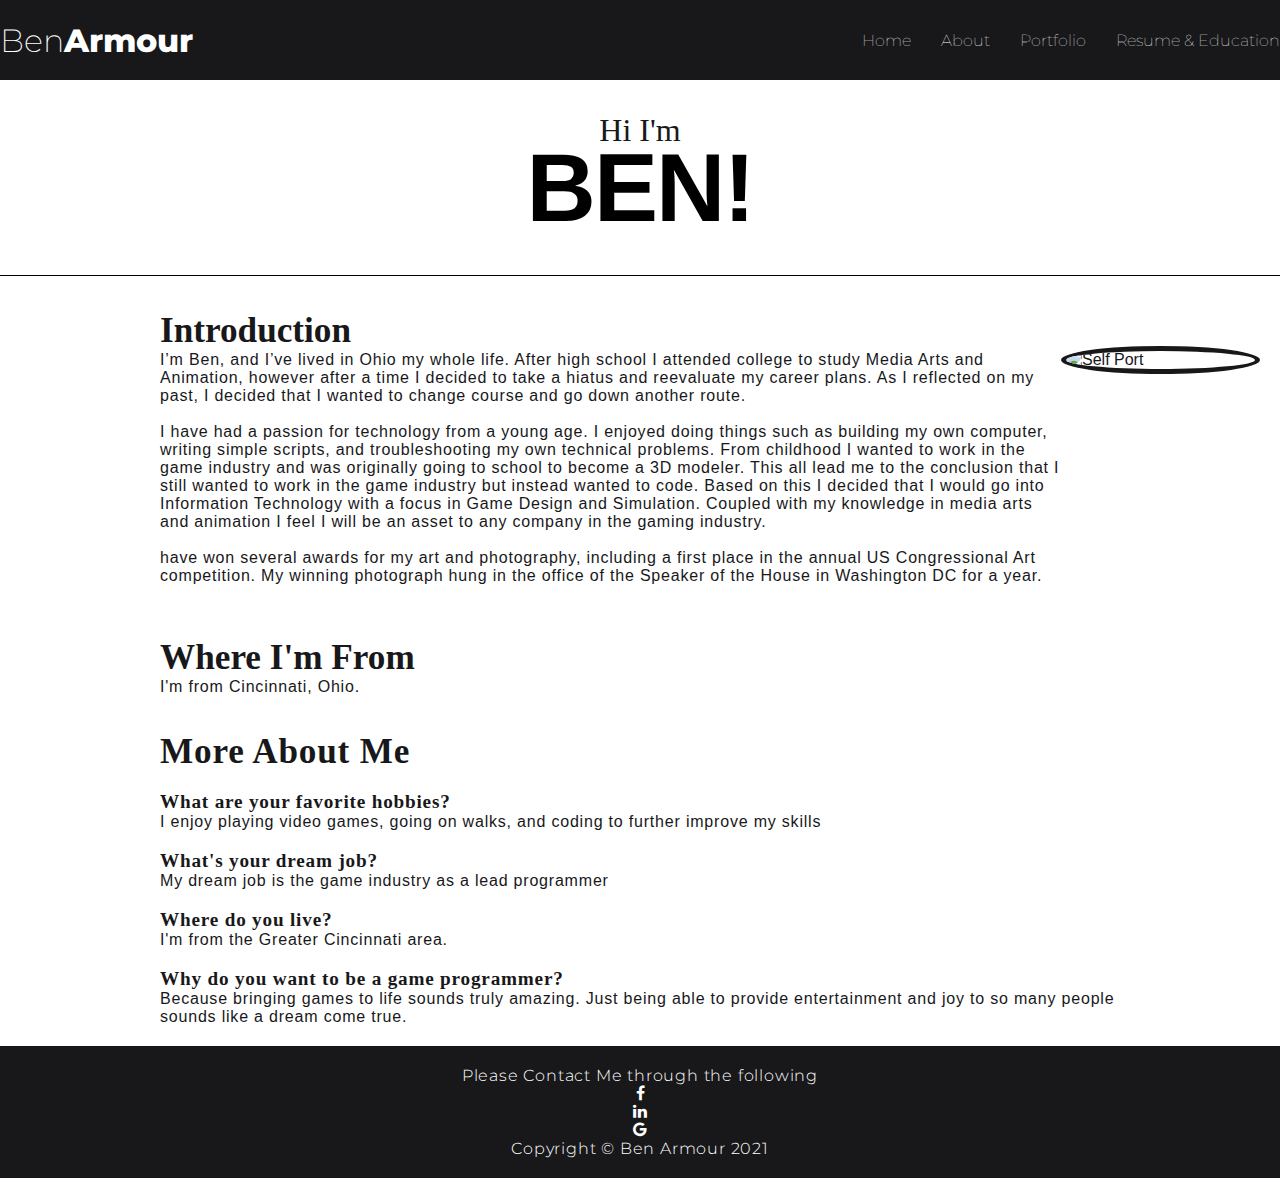
==== AboutMe.html @ 7915343e "Add files via upload" ====
<!--Benjamin Armour
    Fundamentals of Web Development

    Semester Project checkup #3
    AboutMe.html (About me page)
   -->
<!DOCTYPE html>
<html lang="en">

<head>
  <meta charset="UTF-8">
  <link href="https://fonts.googleapis.com/css2?family=Montserrat:wght@400;800&display=swap" rel="stylesheet">
  <link rel="stylesheet" href="https://cdnjs.cloudflare.com/ajax/libs/font-awesome/4.7.0/css/font-awesome.min.css">
  <link rel="stylesheet" type="text/css" href="Style.css">
  <title>Index</title>
</head>

<body>
  <div class="header">
    <div class="inner-header">
      <div class="logo-container">
        <h1>Ben<span>Armour</span></h1>
      </div>
      <ul class="navigation">
        <li><a href="index.html">Home</a></li>
        <li><a href="AboutMe.html">About</a></li>
        <li><a href="Portfolio.html">Portfolio</a></li>
        <li><a href="Resume&Education.html">Resume & Education</a></li>
      </ul>
    </div>
  </div>

  <header class="pagehead">
    <p class="pagehead-intro">Hi I'm</p>
    <h1 class="pagehead-heading">Ben!</h1>
  </header>

  <div class="SelfPort-padding">
    <img src="Images/SelfPort.png" class="Right-SelfPort" alt="Self Port" />
  </div>

    <section class="introduction-section">
      <h2>Introduction</h2>
      <p>I’m Ben, and I’ve lived in Ohio my whole life. After high school I
        attended college to study Media Arts and Animation, however after a
        time I decided to take a hiatus and reevaluate my career plans. As I
        reflected on my past, I decided that I wanted to change course and go
        down another route.</p><br>

      <p>I have had a passion for technology from a young age. I enjoyed doing
        things such as building my own computer, writing simple scripts, and
        troubleshooting my own technical problems. From childhood I wanted to
        work in the game industry and was originally going to school to become
        a 3D modeler. This all lead me to the conclusion that I still wanted
        to work in the game industry but instead wanted to code. Based on this
        I decided that I would go into Information Technology with a focus in
        Game Design and Simulation. Coupled with my knowledge in media arts
        and animation I feel I will be an asset to any company in the gaming
        industry.</p><br>

      <p> have won several awards for my art and photography, including a first
        place in the annual US Congressional Art competition. My winning photograph
        hung in the office of the Speaker of the House in Washington DC for a year.</p><br>
    </section>
    <section class="location-section">
      <h2>Where I'm From</h2>
      <p>I'm from Cincinnati, Ohio. </p>
    </section>
    <section class="questions-section">
      <h2>More About Me</h2>
      <h3>What are your favorite hobbies?</h3>
      <p>I enjoy playing video games, going on walks, and coding to further improve my skills</p>
      <h3>What's your dream job?</h3>
      <p>My dream job is the game industry as a lead programmer</p>
      <h3>Where do you live?</h3>
      <p>I'm from the Greater Cincinnati area.</p>
      <h3>Why do you want to be a game programmer?</h3>
      <p>Because bringing games to life sounds truly amazing. Just being able to provide
        entertainment and joy to so many people sounds like a dream come true.</p>
    </section>


  <div class="footer">
        <p>Please Contact Me through the following<p>
        <ul>
          <li><a href="https://www.facebook.com/"><i class="fa fa-facebook"></i></a></li>
          <li><a href="https://www.linkedin.com"><i class="fa fa-linkedin"></i></a></li>
          <li><a href="mailto:Armourbl@mail.uc.com"><i class="fa fa-google"></i></a></li>
        </ul>
        <p>Copyright &copy; Ben Armour 2021</p>

  </div>

</body>

</html>
---- Style.css ----
/*
  Benjamin Armour
  Fundamentals of Web Development

  Semester Project checkup #3
  Resume&Education.html (This is my resume and education page)
*/

/* Clear Css default atributes*/
*{
  margin: 0;
  padding: 0;
  list-style: none;
  text-decoration: none;
}

/*header*/

.header{
  width: 100%;
  height: 80px;
  display: block;
}

.inner-header{
  width: 100vw;
  height: 100%;
  display: block;
  margin: 0 auto;
  background-color: #18181a;
}

.inner-header li a{
  text-decoration: none; color:white;
}

.inner-header li a:hover{
  text-decoration: none; color:#a3d2ca;
}

.logo-container{
  height: 100%;
  display: table;
  float: left;
}

.logo-container h1{
  color: white;
  height: 100%;
  display: table-cell;
  vertical-align: middle;
  font-family: "Montserrat";
  font-size: 32px;
  font-weight: 200;
}

.logo-container h1 span{
  font-weight: 800;
}

.navigation{
  float: right;
  height: 100%;
}

.navigation li{
  height: 100%;
  display: table;
  float: left;
  padding: 0px 15px;
  color: white;
}

.navigation li:last-child{
  padding-right: 0;
}

.navigation li a{
  display: table-cell;
  vertical-align: middle;
  height: 100%;
  color: white;
  font-family: "Montserrat";
  font-size: 16px;
  font-weight: 100;
}

@media (max-width: 700px) {
 .logo-container
 {
     display:none;
 }
}


/*Body attributes for Home, About, and (Resume&Education)*/
/*Footer attribuets for all pages*/

body {
    background-image: url("Background 2/BG-1.png"), url("Background 2/BG-2.png");
    background-repeat: repeat-x, repeat;
    color:  #18181a;
    font-size: 1em;
    font-family: "Open Sans", "Helvetica Neue", sans-serif;
}

.Right-SelfPort {
	width: 15%;
	height: auto;
  float: right;
  top: 50%;
  left: 50%;
  margin-top: 70px;
  margin-bottom: 150px;
  border-radius: 50%;
  border: 5px solid #18181a;
}

@media (max-width: 700px) {
 img
 {
   display: none;
 }
}

.SelfPort-padding{
padding-right: 20px;
}

.pagehead-heading,
.pagehead-intro {
  text-align: center;
}

.pagehead {
  padding: 32px 0;
  border-bottom: solid .12em black;
}

.pagehead-intro {
    margin-bottom: 0.1em;
    font-family: "Gentium Book Basic", Georgia, serif;
    font-size: 2em;
}

.pagehead-heading {
    color: black;
    margin-top: -0.2em;
    font-family: "Open Sans", "Helvetica Neue", sans-serif;
    font-weight: bold;
    font-size: 6em;
    letter-spacing: -0.02em;
    text-transform: uppercase;
}

.introduction-section,
.location-section,
.questions-section {
    max-width: 60em;
    margin-left: auto;
    margin-right: auto;
    margin-top: 2em;
}

.introduction-section > p,
.location-section > p,
.questions-section  {
    font-weight: 300;
    letter-spacing: 0.05em;
}

@media (max-width: 1000px) {
  .introduction-section,
  .location-section,
  .questions-section
 {
     padding-left: 20px;
     padding-right: 20px;
 }
}

.questions-section > h3 {
    font-family: "Gentium Book Basic", Georgia, serif;
    font-size: 1.2em;
    font-weight: bold;
    margin: 1em 0 0 0;
}

section > h2 {
    margin-top: 1em;
    margin: 1em 0 0 0;
}

.pagehead-intro {
  margin-bottom: 0.1em;
  font-family: "Gentium Book Basic", Georgia, serif;
    font-size: 2em;
}

.pagehead-heading {
  margin-top: -0.2em;
  font-family: "Open Sans", "Helvetica Neue", sans-serif;
  font-weight: bold;
  font-size: 6em;
  letter-spacing: -0.02em;
  text-transform: uppercase;
}
h2 {
  font-family: "Gentium Book Basic", Georgia, serif;
  font-size: 2.2em;
  font-weight: 200;
  font-weight: bold;
}

h3 {
    font-family: "Gentium Book Basic", Georgia, serif;
    font-size: 1.2em;
    font-weight: 200;
}

ul {
  list-style-position: inside;
}

.list li::before {content: "•"; color: #18181a;
  list-style-position: inside;
  margin-left: 1em;
}

.list li {font-size: 1em;
  color:  #18181a;
  font-size: 1em;
  font-family: "Open Sans", "Helvetica Neue", sans-serif;
  font-weight: 300;
  letter-spacing: 0.05em;
}

#table-right {
  float: right;
  width: 45%;
}

table, th, td {
  border: 1px solid black;
  border-collapse: collapse;
}

th, td {
  padding: 5px;
  font-family: "Gentium Book Basic", Georgia, serif;
  text-align: center;
}

.footer {
  margin-top: 20px;
  padding: 20px 0;
  text-align: center;
  background-color: #18181a;
  text-decoration: none;
}
.social > li {
  display: inline-block;
  margin: 0 5px;
}
.footer p {
  font-family: 'Montserrat';
  color: white;
}
a {
    font-weight: bold;
    text-decoration: none;
    color: White;
}

.footer {
  text-align: center;
}

.footer > p {
    /* Typography Declarations */
    font-weight: 300;
    letter-spacing: 0.05em;
}

.home-footer{
  position: absolute;
  bottom: 0;
  width: 100%;
}

@media only screen and (max-width: 500px) {
    .pagehead {
        padding: 3em 0;
    }
    .pagehead-heading {
        font-size: 3em;
    }
    .footer {
        padding: 2em 2.5em;
  }
}
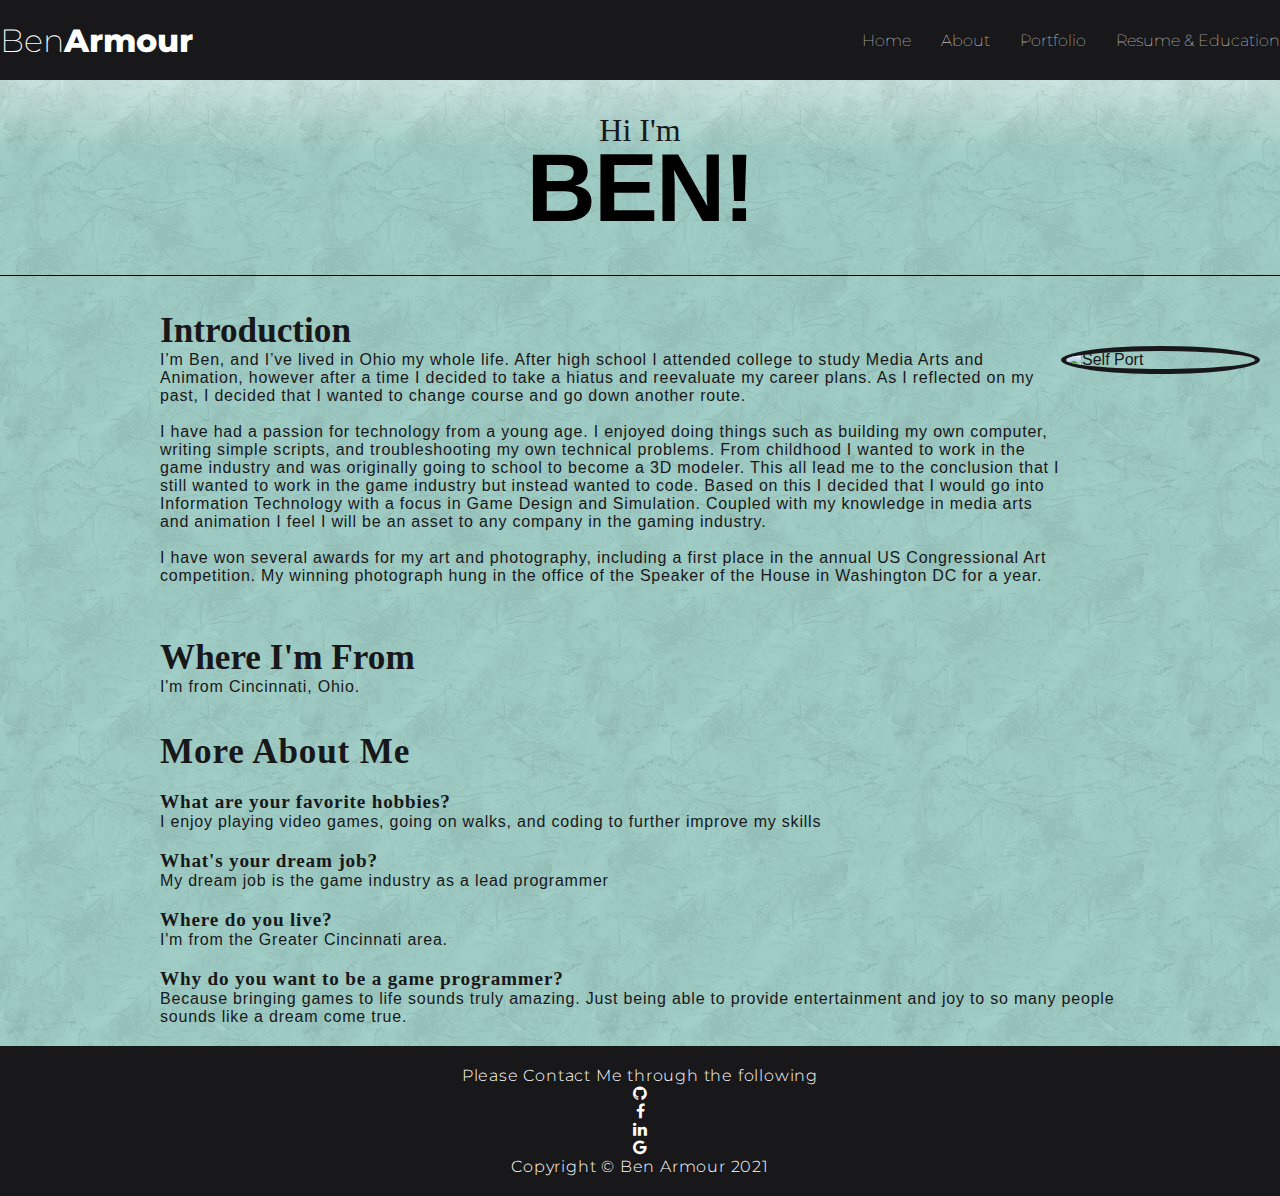
==== commit fc1e90a1: "Add files via upload" ====
--- a/AboutMe.html
+++ b/AboutMe.html
@@ -1,96 +1,95 @@
+
+
 <!--Benjamin Armour
-    Fundamentals of Web Development
+   Fundamentals of Web Development
 
-    Semester Project checkup #3
-    AboutMe.html (About me page)
+   Semester Project checkup #3
+   AboutMe.html (About me page)
    -->
 <!DOCTYPE html>
 <html lang="en">
-
-<head>
-  <meta charset="UTF-8">
-  <link href="https://fonts.googleapis.com/css2?family=Montserrat:wght@400;800&display=swap" rel="stylesheet">
-  <link rel="stylesheet" href="https://cdnjs.cloudflare.com/ajax/libs/font-awesome/4.7.0/css/font-awesome.min.css">
-  <link rel="stylesheet" type="text/css" href="Style.css">
-  <title>Index</title>
-</head>
-
-<body>
-  <div class="header">
-    <div class="inner-header">
-      <div class="logo-container">
-        <h1>Ben<span>Armour</span></h1>
+   <head>
+      <meta charset="UTF-8">
+      <link href="https://fonts.googleapis.com/css2?family=Montserrat:wght@400;800&display=swap" rel="stylesheet">
+      <link rel="stylesheet" href="https://cdnjs.cloudflare.com/ajax/libs/font-awesome/4.7.0/css/font-awesome.min.css">
+      <link rel="stylesheet" type="text/css" href="Style.css">
+      <title>Index</title>
+   </head>
+   <body>
+      <div class="header">
+         <div class="inner-header">
+            <div class="logo-container">
+               <h1>Ben<span>Armour</span></h1>
+            </div>
+            <ul class="navigation">
+               <li><a href="index.html">Home</a></li>
+               <li><a href="AboutMe.html">About</a></li>
+               <li><a href="Portfolio.html">Portfolio</a></li>
+               <li><a href="Resume&Education.html">Resume & Education</a></li>
+            </ul>
+         </div>
       </div>
-      <ul class="navigation">
-        <li><a href="index.html">Home</a></li>
-        <li><a href="AboutMe.html">About</a></li>
-        <li><a href="Portfolio.html">Portfolio</a></li>
-        <li><a href="Resume&Education.html">Resume & Education</a></li>
-      </ul>
-    </div>
-  </div>
-
-  <header class="pagehead">
-    <p class="pagehead-intro">Hi I'm</p>
-    <h1 class="pagehead-heading">Ben!</h1>
-  </header>
-
-  <div class="SelfPort-padding">
-    <img src="Images/SelfPort.png" class="Right-SelfPort" alt="Self Port" />
-  </div>
-
-    <section class="introduction-section">
-      <h2>Introduction</h2>
-      <p>I’m Ben, and I’ve lived in Ohio my whole life. After high school I
-        attended college to study Media Arts and Animation, however after a
-        time I decided to take a hiatus and reevaluate my career plans. As I
-        reflected on my past, I decided that I wanted to change course and go
-        down another route.</p><br>
-
-      <p>I have had a passion for technology from a young age. I enjoyed doing
-        things such as building my own computer, writing simple scripts, and
-        troubleshooting my own technical problems. From childhood I wanted to
-        work in the game industry and was originally going to school to become
-        a 3D modeler. This all lead me to the conclusion that I still wanted
-        to work in the game industry but instead wanted to code. Based on this
-        I decided that I would go into Information Technology with a focus in
-        Game Design and Simulation. Coupled with my knowledge in media arts
-        and animation I feel I will be an asset to any company in the gaming
-        industry.</p><br>
-
-      <p> have won several awards for my art and photography, including a first
-        place in the annual US Congressional Art competition. My winning photograph
-        hung in the office of the Speaker of the House in Washington DC for a year.</p><br>
-    </section>
-    <section class="location-section">
-      <h2>Where I'm From</h2>
-      <p>I'm from Cincinnati, Ohio. </p>
-    </section>
-    <section class="questions-section">
-      <h2>More About Me</h2>
-      <h3>What are your favorite hobbies?</h3>
-      <p>I enjoy playing video games, going on walks, and coding to further improve my skills</p>
-      <h3>What's your dream job?</h3>
-      <p>My dream job is the game industry as a lead programmer</p>
-      <h3>Where do you live?</h3>
-      <p>I'm from the Greater Cincinnati area.</p>
-      <h3>Why do you want to be a game programmer?</h3>
-      <p>Because bringing games to life sounds truly amazing. Just being able to provide
-        entertainment and joy to so many people sounds like a dream come true.</p>
-    </section>
-
-
-  <div class="footer">
-        <p>Please Contact Me through the following<p>
-        <ul>
-          <li><a href="https://www.facebook.com/"><i class="fa fa-facebook"></i></a></li>
-          <li><a href="https://www.linkedin.com"><i class="fa fa-linkedin"></i></a></li>
-          <li><a href="mailto:Armourbl@mail.uc.com"><i class="fa fa-google"></i></a></li>
-        </ul>
-        <p>Copyright &copy; Ben Armour 2021</p>
-
-  </div>
-
-</body>
-
+      <header class="pagehead">
+         <p class="pagehead-intro">Hi I'm</p>
+         <h1 class="pagehead-heading">Ben!</h1>
+      </header>
+      <div class="SelfPort-padding">
+         <img src="Images/SelfPort.png" class="Right-SelfPort" alt="Self Port" />
+      </div>
+      <section class="introduction-section">
+         <h2>Introduction</h2>
+         <p>I’m Ben, and I’ve lived in Ohio my whole life. After high school I
+            attended college to study Media Arts and Animation, however after a
+            time I decided to take a hiatus and reevaluate my career plans. As I
+            reflected on my past, I decided that I wanted to change course and go
+            down another route.
+         </p>
+         <br>
+         <p>I have had a passion for technology from a young age. I enjoyed doing
+            things such as building my own computer, writing simple scripts, and
+            troubleshooting my own technical problems. From childhood I wanted to
+            work in the game industry and was originally going to school to become
+            a 3D modeler. This all lead me to the conclusion that I still wanted
+            to work in the game industry but instead wanted to code. Based on this
+            I decided that I would go into Information Technology with a focus in
+            Game Design and Simulation. Coupled with my knowledge in media arts
+            and animation I feel I will be an asset to any company in the gaming
+            industry.
+         </p>
+         <br>
+         <p>I have won several awards for my art and photography, including a first
+            place in the annual US Congressional Art competition. My winning photograph
+            hung in the office of the Speaker of the House in Washington DC for a year.
+         </p>
+         <br>
+      </section>
+      <section class="location-section">
+         <h2>Where I'm From</h2>
+         <p>I'm from Cincinnati, Ohio. </p>
+      </section>
+      <section class="questions-section">
+         <h2>More About Me</h2>
+         <h3>What are your favorite hobbies?</h3>
+         <p>I enjoy playing video games, going on walks, and coding to further improve my skills</p>
+         <h3>What's your dream job?</h3>
+         <p>My dream job is the game industry as a lead programmer</p>
+         <h3>Where do you live?</h3>
+         <p>I'm from the Greater Cincinnati area.</p>
+         <h3>Why do you want to be a game programmer?</h3>
+         <p>Because bringing games to life sounds truly amazing. Just being able to provide
+            entertainment and joy to so many people sounds like a dream come true.
+         </p>
+      </section>
+      <div class="footer">
+         <p>Please Contact Me through the following
+         <p>
+         <ul>
+            <li><a href="https://github.com/L0ST201"><i class="fa fa-github"></i></a></li>
+            <li><a href="https://www.facebook.com/ben.armour.3"><i class="fa fa-facebook"></i></a></li>
+            <li><a href="https://www.linkedin.com"><i class="fa fa-linkedin"></i></a></li>
+            <li><a href="mailto:Armourbl@mail.uc.com"><i class="fa fa-google"></i></a></li>
+         </ul>
+         <p>Copyright &copy; Ben Armour 2021</p>
+      </div>
+   </body>
 </html>
--- a/Style.css
+++ b/Style.css
@@ -2,300 +2,312 @@
   Benjamin Armour
   Fundamentals of Web Development
 
-  Semester Project checkup #3
-  Resume&Education.html (This is my resume and education page)
+  Semester Project
+  Style.css (Style rules for site)
 */
 
+
 /* Clear Css default atributes*/
-*{
-  margin: 0;
-  padding: 0;
-  list-style: none;
-  text-decoration: none;
-}
+
+* {
+	margin: 0;
+	padding: 0;
+	list-style: none;
+	text-decoration: none;
+}
+
 
 /*header*/
 
-.header{
-  width: 100%;
-  height: 80px;
-  display: block;
-}
-
-.inner-header{
-  width: 100vw;
-  height: 100%;
-  display: block;
-  margin: 0 auto;
-  background-color: #18181a;
-}
-
-.inner-header li a{
-  text-decoration: none; color:white;
-}
-
-.inner-header li a:hover{
-  text-decoration: none; color:#a3d2ca;
-}
-
-.logo-container{
-  height: 100%;
-  display: table;
-  float: left;
-}
-
-.logo-container h1{
-  color: white;
-  height: 100%;
-  display: table-cell;
-  vertical-align: middle;
-  font-family: "Montserrat";
-  font-size: 32px;
-  font-weight: 200;
-}
-
-.logo-container h1 span{
-  font-weight: 800;
-}
-
-.navigation{
-  float: right;
-  height: 100%;
-}
-
-.navigation li{
-  height: 100%;
-  display: table;
-  float: left;
-  padding: 0px 15px;
-  color: white;
-}
-
-.navigation li:last-child{
-  padding-right: 0;
-}
-
-.navigation li a{
-  display: table-cell;
-  vertical-align: middle;
-  height: 100%;
-  color: white;
-  font-family: "Montserrat";
-  font-size: 16px;
-  font-weight: 100;
+.header {
+	width: 100%;
+	height: 80px;
+	display: block;
+}
+
+.inner-header {
+	width: 100vw;
+	height: 100%;
+	display: block;
+	margin: 0 auto;
+	background-color: #18181a;
+}
+
+.inner-header li a {
+	text-decoration: none;
+	color: white;
+}
+
+.inner-header li a:hover {
+	text-decoration: none;
+	color: #a3d2ca;
+}
+
+.logo-container {
+	height: 100%;
+	display: table;
+	float: left;
+}
+
+.logo-container h1 {
+	color: white;
+	height: 100%;
+	display: table-cell;
+	vertical-align: middle;
+	font-family: "Montserrat";
+	font-size: 32px;
+	font-weight: 200;
+}
+
+.logo-container h1 span {
+	font-weight: 800;
+}
+
+.navigation {
+	float: right;
+	height: 100%;
+}
+
+.navigation li {
+	height: 100%;
+	display: table;
+	float: left;
+	padding: 0px 15px;
+	color: white;
+}
+
+.navigation li:last-child {
+	padding-right: 0;
+}
+
+.navigation li a {
+	display: table-cell;
+	vertical-align: middle;
+	height: 100%;
+	color: white;
+	font-family: "Montserrat";
+	font-size: 16px;
+	font-weight: 100;
 }
 
 @media (max-width: 700px) {
- .logo-container
- {
-     display:none;
- }
+	.logo-container {
+		display: none;
+	}
 }
 
 
 /*Body attributes for Home, About, and (Resume&Education)*/
+
+
 /*Footer attribuets for all pages*/
 
+iframe {
+	border: none;
+}
+
 body {
-    background-image: url("Background 2/BG-1.png"), url("Background 2/BG-2.png");
-    background-repeat: repeat-x, repeat;
-    color:  #18181a;
-    font-size: 1em;
-    font-family: "Open Sans", "Helvetica Neue", sans-serif;
+	background-image: url("Background 2/BG-1.png"), url("Background 2/BG-2.png");
+	background-repeat: repeat-x, repeat;
+	color: #18181a;
+	font-size: 1em;
+	font-family: "Open Sans", "Helvetica Neue", sans-serif;
 }
 
 .Right-SelfPort {
 	width: 15%;
 	height: auto;
-  float: right;
-  top: 50%;
-  left: 50%;
-  margin-top: 70px;
-  margin-bottom: 150px;
-  border-radius: 50%;
-  border: 5px solid #18181a;
+	float: right;
+	top: 50%;
+	left: 50%;
+	margin-top: 70px;
+	margin-bottom: 150px;
+	border-radius: 50%;
+	border: 5px solid #18181a;
 }
 
 @media (max-width: 700px) {
- img
- {
-   display: none;
- }
-}
-
-.SelfPort-padding{
-padding-right: 20px;
+	img {
+		display: none;
+	}
+}
+
+.SelfPort-padding {
+	padding-right: 20px;
 }
 
 .pagehead-heading,
 .pagehead-intro {
-  text-align: center;
+	text-align: center;
 }
 
 .pagehead {
-  padding: 32px 0;
-  border-bottom: solid .12em black;
+	padding: 32px 0;
+	border-bottom: solid .12em black;
 }
 
 .pagehead-intro {
-    margin-bottom: 0.1em;
-    font-family: "Gentium Book Basic", Georgia, serif;
-    font-size: 2em;
+	margin-bottom: 0.1em;
+	font-family: "Gentium Book Basic", Georgia, serif;
+	font-size: 2em;
 }
 
 .pagehead-heading {
-    color: black;
-    margin-top: -0.2em;
-    font-family: "Open Sans", "Helvetica Neue", sans-serif;
-    font-weight: bold;
-    font-size: 6em;
-    letter-spacing: -0.02em;
-    text-transform: uppercase;
+	color: black;
+	margin-top: -0.2em;
+	font-family: "Open Sans", "Helvetica Neue", sans-serif;
+	font-weight: bold;
+	font-size: 6em;
+	letter-spacing: -0.02em;
+	text-transform: uppercase;
 }
 
 .introduction-section,
 .location-section,
 .questions-section {
-    max-width: 60em;
-    margin-left: auto;
-    margin-right: auto;
-    margin-top: 2em;
-}
-
-.introduction-section > p,
-.location-section > p,
-.questions-section  {
-    font-weight: 300;
-    letter-spacing: 0.05em;
+	max-width: 60em;
+	margin-left: auto;
+	margin-right: auto;
+	margin-top: 2em;
+}
+
+.introduction-section>p,
+.location-section>p,
+.questions-section {
+	font-weight: 300;
+	letter-spacing: 0.05em;
 }
 
 @media (max-width: 1000px) {
-  .introduction-section,
-  .location-section,
-  .questions-section
- {
-     padding-left: 20px;
-     padding-right: 20px;
- }
-}
-
-.questions-section > h3 {
-    font-family: "Gentium Book Basic", Georgia, serif;
-    font-size: 1.2em;
-    font-weight: bold;
-    margin: 1em 0 0 0;
-}
-
-section > h2 {
-    margin-top: 1em;
-    margin: 1em 0 0 0;
+	.introduction-section,
+	.location-section,
+	.questions-section {
+		padding-left: 20px;
+		padding-right: 20px;
+	}
+}
+
+.questions-section>h3 {
+	font-family: "Gentium Book Basic", Georgia, serif;
+	font-size: 1.2em;
+	font-weight: bold;
+	margin: 1em 0 0 0;
+}
+
+section>h2 {
+	margin-top: 1em;
+	margin: 1em 0 0 0;
 }
 
 .pagehead-intro {
-  margin-bottom: 0.1em;
-  font-family: "Gentium Book Basic", Georgia, serif;
-    font-size: 2em;
+	margin-bottom: 0.1em;
+	font-family: "Gentium Book Basic", Georgia, serif;
+	font-size: 2em;
 }
 
 .pagehead-heading {
-  margin-top: -0.2em;
-  font-family: "Open Sans", "Helvetica Neue", sans-serif;
-  font-weight: bold;
-  font-size: 6em;
-  letter-spacing: -0.02em;
-  text-transform: uppercase;
-}
+	margin-top: -0.2em;
+	font-family: "Open Sans", "Helvetica Neue", sans-serif;
+	font-weight: bold;
+	font-size: 6em;
+	letter-spacing: -0.02em;
+	text-transform: uppercase;
+}
+
 h2 {
-  font-family: "Gentium Book Basic", Georgia, serif;
-  font-size: 2.2em;
-  font-weight: 200;
-  font-weight: bold;
+	font-family: "Gentium Book Basic", Georgia, serif;
+	font-size: 2.2em;
+	font-weight: 200;
+	font-weight: bold;
 }
 
 h3 {
-    font-family: "Gentium Book Basic", Georgia, serif;
-    font-size: 1.2em;
-    font-weight: 200;
-}
-
-ul {
-  list-style-position: inside;
-}
-
-.list li::before {content: "•"; color: #18181a;
-  list-style-position: inside;
-  margin-left: 1em;
-}
-
-.list li {font-size: 1em;
-  color:  #18181a;
-  font-size: 1em;
-  font-family: "Open Sans", "Helvetica Neue", sans-serif;
-  font-weight: 300;
-  letter-spacing: 0.05em;
+	font-family: "Gentium Book Basic", Georgia, serif;
+	font-size: 1.2em;
+	font-weight: 200;
+}
+
+.list li::before {
+	content: "•";
+	color: #18181a;
+	display: inline-block;
+	width: 1em;
+	margin-left: 1em;
+}
+
+.list li {
+	font-size: 1em;
+	color: #18181a;
+	font-size: 1em;
+	font-family: "Open Sans", "Helvetica Neue", sans-serif;
+	font-weight: 300;
+	letter-spacing: 0.05em;
 }
 
 #table-right {
-  float: right;
-  width: 45%;
+	float: right;
+	width: 45%;
 }
 
 table, th, td {
-  border: 1px solid black;
-  border-collapse: collapse;
+	border: 1px solid black;
+	border-collapse: collapse;
 }
 
 th, td {
-  padding: 5px;
-  font-family: "Gentium Book Basic", Georgia, serif;
-  text-align: center;
+	padding: 5px;
+	font-family: "Gentium Book Basic", Georgia, serif;
+	text-align: center;
 }
 
 .footer {
-  margin-top: 20px;
-  padding: 20px 0;
-  text-align: center;
-  background-color: #18181a;
-  text-decoration: none;
-}
-.social > li {
-  display: inline-block;
-  margin: 0 5px;
-}
+	margin-top: 20px;
+	padding: 20px 0;
+	text-align: center;
+	background-color: #18181a;
+	text-decoration: none;
+}
+
+.social>li {
+	display: inline-block;
+	margin: 0 5px;
+}
+
 .footer p {
-  font-family: 'Montserrat';
-  color: white;
-}
+	font-family: 'Montserrat';
+	color: white;
+}
+
 a {
-    font-weight: bold;
-    text-decoration: none;
-    color: White;
+	font-weight: bold;
+	text-decoration: none;
+	color: White;
 }
 
 .footer {
-  text-align: center;
-}
-
-.footer > p {
-    /* Typography Declarations */
-    font-weight: 300;
-    letter-spacing: 0.05em;
-}
-
-.home-footer{
-  position: absolute;
-  bottom: 0;
-  width: 100%;
+	text-align: center;
+}
+
+.footer>p {
+	/* Typography Declarations */
+	font-weight: 300;
+	letter-spacing: 0.05em;
+}
+
+.home-footer {
+	position: absolute;
+	bottom: 0;
+	width: 100%;
 }
 
 @media only screen and (max-width: 500px) {
-    .pagehead {
-        padding: 3em 0;
-    }
-    .pagehead-heading {
-        font-size: 3em;
-    }
-    .footer {
-        padding: 2em 2.5em;
-  }
-}
+	.pagehead {
+		padding: 3em 0;
+	}
+	.pagehead-heading {
+		font-size: 3em;
+	}
+	.footer {
+		padding: 2em 2.5em;
+	}
+}
